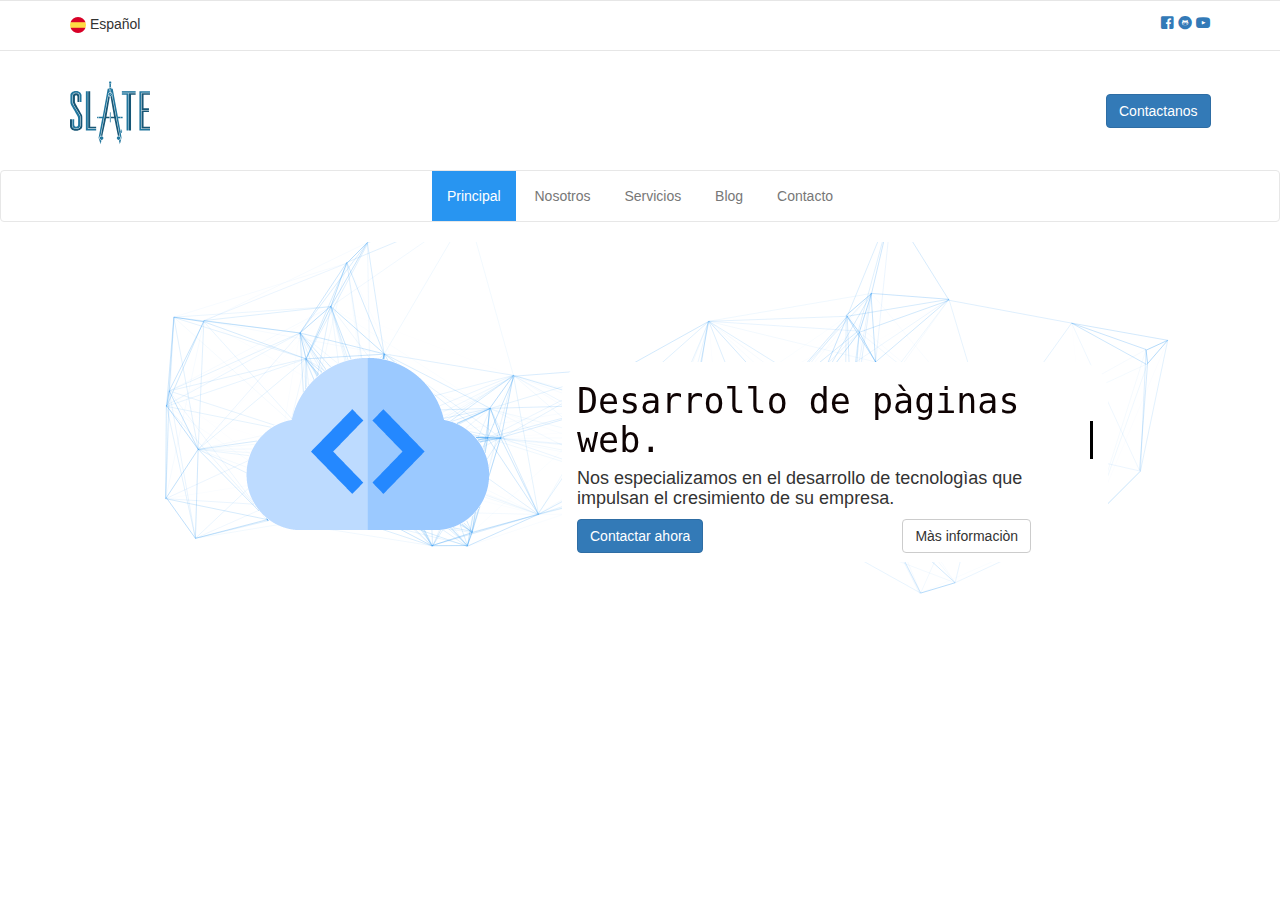
==== index.html @ 277b9356 "Delete_bad_data" ====
<!DOCTYPE html>
<html lang="en">
<head>
  <meta charset="UTF-8">
  <title>Document</title>
  <link href="bootstrap.css" rel="stylesheet"/>
  <link href="estilo.css" rel="stylesheet"/>
  <link href="fonts/style.css" rel="stylesheet"/>
  <link href="mediaQuerys.css" rel="stylesheet"/>
</head>
<body>
      <div id="contenedorPrincipal" class="container-fluid delete-pading">
           <!--Jumbotrom-->
           <header id="jumbotron" class="container-fluid">
                <section id="cabesera" class="container">
                      <div id="listaleft" >
                          <h5>
                          <img src="img/idioma.png"> Español
                        </h5>
                      </div>
                      <div id="listarigt">
                        <h5 >
                          <a href="#">
                          <span class="icon-facebook"></span></a>
                          <a href="#">
                          <span class="icon-github-with-circle"></span></a> 
                          <a href="#" ><span class="icon-youtube"></span></a>
                        </h5>
                      </div>
                </section>
           </header>

           <div class="container-fluid hidden-xs" style="border:solid 1px #E6E6E6; border-left: none; border-right: none; border-bottom: none; height: 120px; position: relative; background: none;">
             <div id="cabesera1" class="container" style="position: absolute; 
              margin-top: auto;
              margin-bottom: auto;
              margin-left: auto;
              margin-right: auto;
              top: 0;
              bottom:0;
              left: 0;
              right:0; 
              background: none; 
              height: 80px;">
               <div style="float: left; margin-top: 10px;">
                   <div style="background: none; height:60px; width: 90px; " >
                      <img  src="img/logo.svg" width="80px">  
                   </div>
                  
               </div>
               <div style="float: right; background: none; height:60px; width: 104px;  margin-top: 10px; background: none;">
                  <button  style="margin-top: 13px;" 
                   type="button" class="btn btn-primary">Contactanos</button>
               </div>
             </div>
           </div>
            <!--fin jumbotrom-->

            <!--barra de navegacion-->

            <nav class="navbar navbar-default header-" id="myHeader">
                  <section class="container-fluid">
                    <!-- Brand and toggle get grouped for better mobile display -->
                    <header class="navbar-header">
                          <button type="button" class="navbar-toggle collapsed" data-toggle="collapse" 
                          data-target="#bs-example-navbar-collapse-1" aria-expanded="false" style="background: white;">
                            <span class="sr-only">Toggle navigation</span>
                            <span class="icon-bar" style="background:rgb(40, 149, 241)" ></span>
                            <span class="icon-bar" style="background:rgb(40, 149, 241)"></span>
                            <span class="icon-bar" style="background:rgb(40, 149, 241)"></span>
                          </button>
                          <a class="navbar-brand  visible-xs" href="#">
                            <img alt="Brand" src="img/logo.svg">
                          </a>
                    </header>

                    <!-- Collect the nav links, forms, and other content for toggling -->
                    <div class="collapse navbar-collapse" id="bs-example-navbar-collapse-1">
                      <ul class="nav navbar-nav" id="menu">
                        <li class="activeCustom"><a class="activeCustom" href="#">Principal <span class="sr-only">(current)</span></a></li>
                        <li class="HoverColor"><a class="HoverColor" href="#">Nosotros</a></li>
                        <li class="HoverColor"><a class="HoverColor" class="color" href="#">Servicios</a></li>
                        <li class="HoverColor"><a class="HoverColor" class="color" href="#">Blog</a></li>
                        <li class="HoverColor"><a class="HoverColor" class="color" href="#">Contacto</a></li>
                        
                      </ul>
                      <ul class="nav navbar-nav navbar-right hidden-md hidden-lg ocultar">
                        <li><a href="#"><span class="icon-facebook"></span>
                        <span class="icon-github-with-circle"></span>
                        <span class="icon-youtube"></span>
                        </a></li>
                      </ul>
                    </div><!-- /.navbar-collapse -->
                  </section><!-- /.container-fluid -->
            </nav>
            <!--fin barra de navegacion-->
             

       
         <section id="particles-js" class="container" >
                <div id="contenedor-baner-lg">
                    <header id="contenedor-imagen-lg" class="col-lg-5 col-md-5 col-sm-12 col-xs-12 text-center"  >
                            <img id="imagen-lg" src="img/baner.png" >
                    </header>
                      
                    <article  id="contenedor-texto-bener-lg" class="col-lg-7 col-md-7 col-sm-12 col-xs-12" >

                            <section id="contenedor-tema">
                                <h1>Desarrollo de pàginas web.<span>&#160;</span></h1>
                            </section>

                              <section id="leyenda" >
                                  <h4 >Nos especializamos en el desarrollo de tecnologìas que impulsan
                                  el cresimiento de su empresa.</h4>
                              </section>
                              <section  id="botones-leyenda"> 
                                  <button id="btn-contactar"  type="button" class="btn btn btn-primary ">Contactar ahora</button>
                                  <button id="btn-info" type="button" class="btn btn-default">Màs informaciòn</button>
                              </section> 
                              
                      </article> 
                </div>    
                      
         </section>
      
      
    
       <script src="jquery-3.3.1.min.js">
        </script>
         

        
       


<!-- scripts -->
<script src="particles.js"></script>
<script src="app.js"></script>


</script>   
<script>
    window.onscroll = function() {myFunction()};
    
    var header = document.getElementById("myHeader");
    var sticky = header.offsetTop;
    
    function myFunction() {
      if (window.pageYOffset > sticky) {
        header.classList.add("navbar-fixed-top");
      } else {
        header.classList.remove("navbar-fixed-top");
      }
    }
    </script>
<script src="bootstrap.min.js"></script> 
</body>
</html>
---- estilo.css ----
/*
base:http://dacdevs.com/;
*7
/*Vavbar logo*/
body{
  min-width: 450px;
}
.navbar{
  background: none;
 
} 

.navbar-brand {
  padding: 0px;
}
.navbar-fixed-top{
  background-color: rgb(255, 255, 255);
  box-shadow: 1px 1px  5px #999;
  -webkit-box-shadow: 1px 1px  5px #999;
  -moz-box-shadow: 1px 1px  5px #999;
}

.navbar-brand>img {
  height: 100%;
  padding: 15px;
  width: auto;
}
.bordes{
	border:solid 1px #E6E6E6;
}
.jumbotron{
	margin: 0 auto;
	background-color: white;
}
.delete-pading{
	padding: 0px;
	}
.contenedor {
  margin: auto;
  display: table;
  background: none;
 
}
/*Efecto maquina escribir*/
/*
h1 { 
  font-family: monospace !important; 
  position: relative; 
  float: left;
  background: none;
  color: rgb(14, 3, 3);
  font-size: 2.5em;

}
h1 span {
    position:absolute;
    right:0;
    width:0;
    background: white;
    border-left: 3px solid #000;
    animation: escribir 20s steps(37) infinite alternate;
}
*/
 


@keyframes escribir {
    from { width: 100% }
    to { width:0 }
}
/*Fin efecto maquina escribir*/
/*Tiempos de animacion*/

.fast {
     animation-duration: 1s;
     animation-delay: 0s;
}
.slow {
     animation-duration: 3s;
     animation-delay: 1s;
}
.reallyslow {
     animation-duration: 4s;
     animation-delay: 2s;
}
---- fonts/style.css ----
@font-face {
  font-family: 'icomoon';
  src:  url('icomoon.eot?uk4q31');
  src:  url('icomoon.eot?uk4q31#iefix') format('embedded-opentype'),
    url('icomoon.ttf?uk4q31') format('truetype'),
    url('icomoon.woff?uk4q31') format('woff'),
    url('icomoon.svg?uk4q31#icomoon') format('svg');
  font-weight: normal;
  font-style: normal;
}

[class^="icon-"], [class*=" icon-"] {
  /* use !important to prevent issues with browser extensions that change fonts */
  font-family: 'icomoon' !important;
  speak: none;
  font-style: normal;
  font-weight: normal;
  font-variant: normal;
  text-transform: none;
  line-height: 1;

  /* Better Font Rendering =========== */
  -webkit-font-smoothing: antialiased;
  -moz-osx-font-smoothing: grayscale;
}

.icon-add-to-list:before {
  content: "\e900";
}
.icon-classic-computer:before {
  content: "\e901";
}
.icon-controller-fast-backward:before {
  content: "\e902";
}
.icon-creative-commons-attribution:before {
  content: "\e903";
}
.icon-creative-commons-noderivs:before {
  content: "\e904";
}
.icon-creative-commons-noncommercial-eu:before {
  content: "\e905";
}
.icon-creative-commons-noncommercial-us:before {
  content: "\e906";
}
.icon-creative-commons-public-domain:before {
  content: "\e907";
}
.icon-creative-commons-remix:before {
  content: "\e908";
}
.icon-creative-commons-share:before {
  content: "\e909";
}
.icon-creative-commons-sharealike:before {
  content: "\e90a";
}
.icon-creative-commons:before {
  content: "\e90b";
}
.icon-document-landscape:before {
  content: "\e90c";
}
.icon-remove-user:before {
  content: "\e90d";
}
.icon-warning:before {
  content: "\e90e";
}
.icon-arrow-bold-down:before {
  content: "\e90f";
}
.icon-arrow-bold-left:before {
  content: "\e910";
}
.icon-arrow-bold-right:before {
  content: "\e911";
}
.icon-arrow-bold-up:before {
  content: "\e912";
}
.icon-arrow-down:before {
  content: "\e913";
}
.icon-arrow-left:before {
  content: "\e914";
}
.icon-arrow-long-down:before {
  content: "\e915";
}
.icon-arrow-long-left:before {
  content: "\e916";
}
.icon-arrow-long-right:before {
  content: "\e917";
}
.icon-arrow-long-up:before {
  content: "\e918";
}
.icon-arrow-right:before {
  content: "\e919";
}
.icon-arrow-up:before {
  content: "\e91a";
}
.icon-arrow-with-circle-down:before {
  content: "\e91b";
}
.icon-arrow-with-circle-left:before {
  content: "\e91c";
}
.icon-arrow-with-circle-right:before {
  content: "\e91d";
}
.icon-arrow-with-circle-up:before {
  content: "\e91e";
}
.icon-bookmark:before {
  content: "\e91f";
}
.icon-bookmarks:before {
  content: "\e920";
}
.icon-chevron-down:before {
  content: "\e921";
}
.icon-chevron-left:before {
  content: "\e922";
}
.icon-chevron-right:before {
  content: "\e923";
}
.icon-chevron-small-down:before {
  content: "\e924";
}
.icon-chevron-small-left:before {
  content: "\e925";
}
.icon-chevron-small-right:before {
  content: "\e926";
}
.icon-chevron-small-up:before {
  content: "\e927";
}
.icon-chevron-thin-down:before {
  content: "\e928";
}
.icon-chevron-thin-left:before {
  content: "\e929";
}
.icon-chevron-thin-right:before {
  content: "\e92a";
}
.icon-chevron-thin-up:before {
  content: "\e92b";
}
.icon-chevron-up:before {
  content: "\e92c";
}
.icon-chevron-with-circle-down:before {
  content: "\e92d";
}
.icon-chevron-with-circle-left:before {
  content: "\e92e";
}
.icon-chevron-with-circle-right:before {
  content: "\e92f";
}
.icon-chevron-with-circle-up:before {
  content: "\e930";
}
.icon-cloud:before {
  content: "\e931";
}
.icon-controller-fast-forward:before {
  content: "\e932";
}
.icon-controller-jump-to-start:before {
  content: "\e933";
}
.icon-controller-next:before {
  content: "\e934";
}
.icon-controller-paus:before {
  content: "\e935";
}
.icon-controller-play:before {
  content: "\e936";
}
.icon-controller-record:before {
  content: "\e937";
}
.icon-controller-stop:before {
  content: "\e938";
}
.icon-controller-volume:before {
  content: "\e939";
}
.icon-dot-single:before {
  content: "\e93a";
}
.icon-dots-three-horizontal:before {
  content: "\e93b";
}
.icon-dots-three-vertical:before {
  content: "\e93c";
}
.icon-dots-two-horizontal:before {
  content: "\e93d";
}
.icon-dots-two-vertical:before {
  content: "\e93e";
}
.icon-download:before {
  content: "\e93f";
}
.icon-emoji-flirt:before {
  content: "\e940";
}
.icon-flow-branch:before {
  content: "\e941";
}
.icon-flow-cascade:before {
  content: "\e942";
}
.icon-flow-line:before {
  content: "\e943";
}
.icon-flow-parallel:before {
  content: "\e944";
}
.icon-flow-tree:before {
  content: "\e945";
}
.icon-install:before {
  content: "\e946";
}
.icon-layers:before {
  content: "\e947";
}
.icon-open-book:before {
  content: "\e948";
}
.icon-resize-100:before {
  content: "\e949";
}
.icon-resize-full-screen:before {
  content: "\e94a";
}
.icon-save:before {
  content: "\e94b";
}
.icon-select-arrows:before {
  content: "\e94c";
}
.icon-sound-mute:before {
  content: "\e94d";
}
.icon-sound:before {
  content: "\e94e";
}
.icon-trash:before {
  content: "\e94f";
}
.icon-triangle-down:before {
  content: "\e950";
}
.icon-triangle-left:before {
  content: "\e951";
}
.icon-triangle-right:before {
  content: "\e952";
}
.icon-triangle-up:before {
  content: "\e953";
}
.icon-uninstall:before {
  content: "\e954";
}
.icon-upload-to-cloud:before {
  content: "\e955";
}
.icon-upload:before {
  content: "\e956";
}
.icon-add-user:before {
  content: "\e957";
}
.icon-address:before {
  content: "\e958";
}
.icon-adjust:before {
  content: "\e959";
}
.icon-air:before {
  content: "\e95a";
}
.icon-aircraft-landing:before {
  content: "\e95b";
}
.icon-aircraft-take-off:before {
  content: "\e95c";
}
.icon-aircraft:before {
  content: "\e95d";
}
.icon-align-bottom:before {
  content: "\e95e";
}
.icon-align-horizontal-middle:before {
  content: "\e95f";
}
.icon-align-left:before {
  content: "\e960";
}
.icon-align-right:before {
  content: "\e961";
}
.icon-align-top:before {
  content: "\e962";
}
.icon-align-vertical-middle:before {
  content: "\e963";
}
.icon-archive:before {
  content: "\e964";
}
.icon-area-graph:before {
  content: "\e965";
}
.icon-attachment:before {
  content: "\e966";
}
.icon-awareness-ribbon:before {
  content: "\e967";
}
.icon-back-in-time:before {
  content: "\e968";
}
.icon-back:before {
  content: "\e969";
}
.icon-bar-graph:before {
  content: "\e96a";
}
.icon-battery:before {
  content: "\e96b";
}
.icon-beamed-note:before {
  content: "\e96c";
}
.icon-bell:before {
  content: "\e96d";
}
.icon-blackboard:before {
  content: "\e96e";
}
.icon-block:before {
  content: "\e96f";
}
.icon-book:before {
  content: "\e970";
}
.icon-bowl:before {
  content: "\e971";
}
.icon-box:before {
  content: "\e972";
}
.icon-briefcase:before {
  content: "\e973";
}
.icon-browser:before {
  content: "\e974";
}
.icon-brush:before {
  content: "\e975";
}
.icon-bucket:before {
  content: "\e976";
}
.icon-cake:before {
  content: "\e977";
}
.icon-calculator:before {
  content: "\e978";
}
.icon-calendar:before {
  content: "\e979";
}
.icon-camera:before {
  content: "\e97a";
}
.icon-ccw:before {
  content: "\e97b";
}
.icon-chat:before {
  content: "\e97c";
}
.icon-check:before {
  content: "\e97d";
}
.icon-circle-with-cross:before {
  content: "\e97e";
}
.icon-circle-with-minus:before {
  content: "\e97f";
}
.icon-circle-with-plus:before {
  content: "\e980";
}
.icon-circle:before {
  content: "\e981";
}
.icon-circular-graph:before {
  content: "\e982";
}
.icon-clapperboard:before {
  content: "\e983";
}
.icon-clipboard:before {
  content: "\e984";
}
.icon-clock:before {
  content: "\e985";
}
.icon-code:before {
  content: "\e986";
}
.icon-cog:before {
  content: "\e987";
}
.icon-colours:before {
  content: "\e988";
}
.icon-compass:before {
  content: "\e989";
}
.icon-copy:before {
  content: "\e98a";
}
.icon-credit-card:before {
  content: "\e98b";
}
.icon-credit:before {
  content: "\e98c";
}
.icon-cross:before {
  content: "\e98d";
}
.icon-cup:before {
  content: "\e98e";
}
.icon-cw:before {
  content: "\e98f";
}
.icon-cycle:before {
  content: "\e990";
}
.icon-database:before {
  content: "\e991";
}
.icon-dial-pad:before {
  content: "\e992";
}
.icon-direction:before {
  content: "\e993";
}
.icon-document:before {
  content: "\e994";
}
.icon-documents:before {
  content: "\e995";
}
.icon-drink:before {
  content: "\e996";
}
.icon-drive:before {
  content: "\e997";
}
.icon-drop:before {
  content: "\e998";
}
.icon-edit:before {
  content: "\e999";
}
.icon-email:before {
  content: "\e99a";
}
.icon-emoji-happy:before {
  content: "\e99b";
}
.icon-emoji-neutral:before {
  content: "\e99c";
}
.icon-emoji-sad:before {
  content: "\e99d";
}
.icon-erase:before {
  content: "\e99e";
}
.icon-eraser:before {
  content: "\e99f";
}
.icon-export:before {
  content: "\e9a0";
}
.icon-eye:before {
  content: "\e9a1";
}
.icon-feather:before {
  content: "\e9a2";
}
.icon-flag:before {
  content: "\e9a3";
}
.icon-flash:before {
  content: "\e9a4";
}
.icon-flashlight:before {
  content: "\e9a5";
}
.icon-flat-brush:before {
  content: "\e9a6";
}
.icon-folder-images:before {
  content: "\e9a7";
}
.icon-folder-music:before {
  content: "\e9a8";
}
.icon-folder-video:before {
  content: "\e9a9";
}
.icon-folder:before {
  content: "\e9aa";
}
.icon-forward:before {
  content: "\e9ab";
}
.icon-funnel:before {
  content: "\e9ac";
}
.icon-game-controller:before {
  content: "\e9ad";
}
.icon-gauge:before {
  content: "\e9ae";
}
.icon-globe:before {
  content: "\e9af";
}
.icon-graduation-cap:before {
  content: "\e9b0";
}
.icon-grid:before {
  content: "\e9b1";
}
.icon-hair-cross:before {
  content: "\e9b2";
}
.icon-hand:before {
  content: "\e9b3";
}
.icon-heart-outlined:before {
  content: "\e9b4";
}
.icon-heart:before {
  content: "\e9b5";
}
.icon-help-with-circle:before {
  content: "\e9b6";
}
.icon-help:before {
  content: "\e9b7";
}
.icon-home:before {
  content: "\e9b8";
}
.icon-hour-glass:before {
  content: "\e9b9";
}
.icon-image-inverted:before {
  content: "\e9ba";
}
.icon-image:before {
  content: "\e9bb";
}
.icon-images:before {
  content: "\e9bc";
}
.icon-inbox:before {
  content: "\e9bd";
}
.icon-infinity:before {
  content: "\e9be";
}
.icon-info-with-circle:before {
  content: "\e9bf";
}
.icon-info:before {
  content: "\e9c0";
}
.icon-key:before {
  content: "\e9c1";
}
.icon-keyboard:before {
  content: "\e9c2";
}
.icon-lab-flask:before {
  content: "\e9c3";
}
.icon-landline:before {
  content: "\e9c4";
}
.icon-language:before {
  content: "\e9c5";
}
.icon-laptop:before {
  content: "\e9c6";
}
.icon-leaf:before {
  content: "\e9c7";
}
.icon-level-down:before {
  content: "\e9c8";
}
.icon-level-up:before {
  content: "\e9c9";
}
.icon-lifebuoy:before {
  content: "\e9ca";
}
.icon-light-bulb:before {
  content: "\e9cb";
}
.icon-light-down:before {
  content: "\e9cc";
}
.icon-light-up:before {
  content: "\e9cd";
}
.icon-line-graph:before {
  content: "\e9ce";
}
.icon-link:before {
  content: "\e9cf";
}
.icon-list:before {
  content: "\e9d0";
}
.icon-location-pin:before {
  content: "\e9d1";
}
.icon-location:before {
  content: "\e9d2";
}
.icon-lock-open:before {
  content: "\e9d3";
}
.icon-lock:before {
  content: "\e9d4";
}
.icon-log-out:before {
  content: "\e9d5";
}
.icon-login:before {
  content: "\e9d6";
}
.icon-loop:before {
  content: "\e9d7";
}
.icon-magnet:before {
  content: "\e9d8";
}
.icon-magnifying-glass:before {
  content: "\e9d9";
}
.icon-mail:before {
  content: "\e9da";
}
.icon-man:before {
  content: "\e9db";
}
.icon-map:before {
  content: "\e9dc";
}
.icon-mask:before {
  content: "\e9dd";
}
.icon-medal:before {
  content: "\e9de";
}
.icon-megaphone:before {
  content: "\e9df";
}
.icon-menu:before {
  content: "\e9e0";
}
.icon-message:before {
  content: "\e9e1";
}
.icon-mic:before {
  content: "\e9e2";
}
.icon-minus:before {
  content: "\e9e3";
}
.icon-mobile:before {
  content: "\e9e4";
}
.icon-modern-mic:before {
  content: "\e9e5";
}
.icon-moon:before {
  content: "\e9e6";
}
.icon-mouse:before {
  content: "\e9e7";
}
.icon-music:before {
  content: "\e9e8";
}
.icon-network:before {
  content: "\e9e9";
}
.icon-new-message:before {
  content: "\e9ea";
}
.icon-new:before {
  content: "\e9eb";
}
.icon-news:before {
  content: "\e9ec";
}
.icon-note:before {
  content: "\e9ed";
}
.icon-notification:before {
  content: "\e9ee";
}
.icon-old-mobile:before {
  content: "\e9ef";
}
.icon-old-phone:before {
  content: "\e9f0";
}
.icon-palette:before {
  content: "\e9f1";
}
.icon-paper-plane:before {
  content: "\e9f2";
}
.icon-pencil:before {
  content: "\e9f3";
}
.icon-phone:before {
  content: "\e9f4";
}
.icon-pie-chart:before {
  content: "\e9f5";
}
.icon-pin:before {
  content: "\e9f6";
}
.icon-plus:before {
  content: "\e9f7";
}
.icon-popup:before {
  content: "\e9f8";
}
.icon-power-plug:before {
  content: "\e9f9";
}
.icon-price-ribbon:before {
  content: "\e9fa";
}
.icon-price-tag:before {
  content: "\e9fb";
}
.icon-print:before {
  content: "\e9fc";
}
.icon-progress-empty:before {
  content: "\e9fd";
}
.icon-progress-full:before {
  content: "\e9fe";
}
.icon-progress-one:before {
  content: "\e9ff";
}
.icon-progress-two:before {
  content: "\ea00";
}
.icon-publish:before {
  content: "\ea01";
}
.icon-quote:before {
  content: "\ea02";
}
.icon-radio:before {
  content: "\ea03";
}
.icon-reply-all:before {
  content: "\ea04";
}
.icon-reply:before {
  content: "\ea05";
}
.icon-retweet:before {
  content: "\ea06";
}
.icon-rocket:before {
  content: "\ea07";
}
.icon-round-brush:before {
  content: "\ea08";
}
.icon-rss:before {
  content: "\ea09";
}
.icon-ruler:before {
  content: "\ea0a";
}
.icon-scissors:before {
  content: "\ea0b";
}
.icon-share-alternitive:before {
  content: "\ea0c";
}
.icon-share:before {
  content: "\ea0d";
}
.icon-shareable:before {
  content: "\ea0e";
}
.icon-shield:before {
  content: "\ea0f";
}
.icon-shop:before {
  content: "\ea10";
}
.icon-shopping-bag:before {
  content: "\ea11";
}
.icon-shopping-basket:before {
  content: "\ea12";
}
.icon-shopping-cart:before {
  content: "\ea13";
}
.icon-shuffle:before {
  content: "\ea14";
}
.icon-signal:before {
  content: "\ea15";
}
.icon-sound-mix:before {
  content: "\ea16";
}
.icon-sports-club:before {
  content: "\ea17";
}
.icon-spreadsheet:before {
  content: "\ea18";
}
.icon-squared-cross:before {
  content: "\ea19";
}
.icon-squared-minus:before {
  content: "\ea1a";
}
.icon-squared-plus:before {
  content: "\ea1b";
}
.icon-star-outlined:before {
  content: "\ea1c";
}
.icon-star:before {
  content: "\ea1d";
}
.icon-stopwatch:before {
  content: "\ea1e";
}
.icon-suitcase:before {
  content: "\ea1f";
}
.icon-swap:before {
  content: "\ea20";
}
.icon-sweden:before {
  content: "\ea21";
}
.icon-switch:before {
  content: "\ea22";
}
.icon-tablet:before {
  content: "\ea23";
}
.icon-tag:before {
  content: "\ea24";
}
.icon-text-document-inverted:before {
  content: "\ea25";
}
.icon-text-document:before {
  content: "\ea26";
}
.icon-text:before {
  content: "\ea27";
}
.icon-thermometer:before {
  content: "\ea28";
}
.icon-thumbs-down:before {
  content: "\ea29";
}
.icon-thumbs-up:before {
  content: "\ea2a";
}
.icon-thunder-cloud:before {
  content: "\ea2b";
}
.icon-ticket:before {
  content: "\ea2c";
}
.icon-time-slot:before {
  content: "\ea2d";
}
.icon-tools:before {
  content: "\ea2e";
}
.icon-traffic-cone:before {
  content: "\ea2f";
}
.icon-tree:before {
  content: "\ea30";
}
.icon-trophy:before {
  content: "\ea31";
}
.icon-tv:before {
  content: "\ea32";
}
.icon-typing:before {
  content: "\ea33";
}
.icon-unread:before {
  content: "\ea34";
}
.icon-untag:before {
  content: "\ea35";
}
.icon-user:before {
  content: "\ea36";
}
.icon-users:before {
  content: "\ea37";
}
.icon-v-card:before {
  content: "\ea38";
}
.icon-video:before {
  content: "\ea39";
}
.icon-vinyl:before {
  content: "\ea3a";
}
.icon-voicemail:before {
  content: "\ea3b";
}
.icon-wallet:before {
  content: "\ea3c";
}
.icon-water:before {
  content: "\ea3d";
}
.icon-500px-with-circle:before {
  content: "\ea3e";
}
.icon-500px:before {
  content: "\ea3f";
}
.icon-basecamp:before {
  content: "\ea40";
}
.icon-behance:before {
  content: "\ea41";
}
.icon-creative-cloud:before {
  content: "\ea42";
}
.icon-dropbox:before {
  content: "\ea43";
}
.icon-evernote:before {
  content: "\ea44";
}
.icon-flattr:before {
  content: "\ea45";
}
.icon-foursquare:before {
  content: "\ea46";
}
.icon-google-drive:before {
  content: "\ea47";
}
.icon-google-hangouts:before {
  content: "\ea48";
}
.icon-grooveshark:before {
  content: "\ea49";
}
.icon-icloud:before {
  content: "\ea4a";
}
.icon-mixi:before {
  content: "\ea4b";
}
.icon-onedrive:before {
  content: "\ea4c";
}
.icon-paypal:before {
  content: "\ea4d";
}
.icon-picasa:before {
  content: "\ea4e";
}
.icon-qq:before {
  content: "\ea4f";
}
.icon-rdio-with-circle:before {
  content: "\ea50";
}
.icon-renren:before {
  content: "\ea51";
}
.icon-scribd:before {
  content: "\ea52";
}
.icon-sina-weibo:before {
  content: "\ea53";
}
.icon-skype-with-circle:before {
  content: "\ea54";
}
.icon-skype:before {
  content: "\ea55";
}
.icon-slideshare:before {
  content: "\ea56";
}
.icon-smashing:before {
  content: "\ea57";
}
.icon-soundcloud:before {
  content: "\ea58";
}
.icon-spotify-with-circle:before {
  content: "\ea59";
}
.icon-spotify:before {
  content: "\ea5a";
}
.icon-swarm:before {
  content: "\ea5b";
}
.icon-vine-with-circle:before {
  content: "\ea5c";
}
.icon-vine:before {
  content: "\ea5d";
}
.icon-vk-alternitive:before {
  content: "\ea5e";
}
.icon-vk-with-circle:before {
  content: "\ea5f";
}
.icon-vk:before {
  content: "\ea60";
}
.icon-xing-with-circle:before {
  content: "\ea61";
}
.icon-xing:before {
  content: "\ea62";
}
.icon-yelp:before {
  content: "\ea63";
}
.icon-dribbble-with-circle:before {
  content: "\ea64";
}
.icon-dribbble:before {
  content: "\ea65";
}
.icon-facebook-with-circle:before {
  content: "\ea66";
}
.icon-facebook:before {
  content: "\ea67";
}
.icon-flickr-with-circle:before {
  content: "\ea68";
}
.icon-flickr:before {
  content: "\ea69";
}
.icon-github-with-circle:before {
  content: "\ea6a";
}
.icon-github:before {
  content: "\ea6b";
}
.icon-google-with-circle:before {
  content: "\ea6c";
}
.icon-google:before {
  content: "\ea6d";
}
.icon-instagram-with-circle:before {
  content: "\ea6e";
}
.icon-instagram:before {
  content: "\ea6f";
}
.icon-lastfm-with-circle:before {
  content: "\ea70";
}
.icon-lastfm:before {
  content: "\ea71";
}
.icon-linkedin-with-circle:before {
  content: "\ea72";
}
.icon-linkedin:before {
  content: "\ea73";
}
.icon-pinterest-with-circle:before {
  content: "\ea74";
}
.icon-pinterest:before {
  content: "\ea75";
}
.icon-rdio:before {
  content: "\ea76";
}
.icon-stumbleupon-with-circle:before {
  content: "\ea77";
}
.icon-stumbleupon:before {
  content: "\ea78";
}
.icon-tumblr-with-circle:before {
  content: "\ea79";
}
.icon-tumblr:before {
  content: "\ea7a";
}
.icon-twitter-with-circle:before {
  content: "\ea7b";
}
.icon-twitter:before {
  content: "\ea7c";
}
.icon-vimeo-with-circle:before {
  content: "\ea7d";
}
.icon-vimeo:before {
  content: "\ea7e";
}
.icon-youtube-with-circle:before {
  content: "\ea7f";
}
.icon-youtube:before {
  content: "\ea80";
}
---- mediaQuerys.css ----
/* Large desktops and laptops */
@media (min-width: 1200px) {
    .navbar-nav {
        float:none;
        margin:0 auto;
        display: block;
        text-align: center;
        }
       .navbar-nav > li {
        display: inline-block;
        float:none;
        }
        .activeCustom{
        background-color: #2895f1 !important;
        color: white !important;
        margin: 0 auto;
        }
       
        #jumbotron{
           border:solid 1px #E6E6E6;
            border-left: none; 
            border-right: none;
            border-bottom: none;
             height: 50px; 
             position: relative;
              background: none;
        }
        #cabesera{
          position: absolute; 
            margin-top: auto;
            margin-bottom: auto;
            margin-left: auto;
            margin-right: auto;
            top: 0;
            bottom:0;
            left: 0;
            right:0; 
            background: none; 
            height: 40px;
        }
        #listaleft{
            float: left;
        }
        #listarigt{
            float: right;
        }
        h5{
           display:inline-block; 
           vertical-align:middle;
           line-height:normal;
        }
        a{
           text-decoration: none;
        }
    #particles-js{
        position: relative;
        background-color: none;
        height: 400px;
    }
    #contenedor-baner-lg{
        /*cnt hijo*/
        position: absolute;
        background-color: none;
        /*center horizontal*/
        margin-left: auto;
        margin-right: auto;
        left: 0;
        right: 0;
        /*ancho*/
        width: 80%;
        /*center vertical*/
        margin-top: auto;
        margin-bottom: auto;
        top:0;
        bottom: 0;
        height: 400px;
    }
    #contenedor-imagen-lg{
        background-color: none;
        line-height: 400px;
    }
    #contenedor-texto-bener-lg{
        background-color: white;
        height: 200px;
        margin-top: 120px;
        border-radius: 30px;
       
    }
    #botones-leyenda{
        background-color: none;
        width: 88%;
        float: left;
     }
     #botones-leyenda #btn-contacar{
        float: left;
     } 
     #botones-leyenda #btn-info{
        float: right;
    }
    
 
/*
   #contenedor-tema h1{
        
        background-color: none;
        font-size: 26px;
        text-align: center;
        font-family:  'Bold';
    }
#leyenda h4{
    background-color: none;
    font-size: 18px;
    text-align: center;
  
}
#botones-leyenda{
   background-color: none;
   width: 80%;
   margin: 0 auto;
} 
#botones-leyenda #btn-contacar{
    float: left;
 } 
 #botones-leyenda #btn-info{
    float: right;
 }*/
 h1 { 
    font-family: monospace !important; 
    position: relative; 
    float: left;
    background: none;
    color: rgb(14, 3, 3);
    font-size: 2.5em;
  
  }
  h1 span {
      position:absolute;
      right:0;
      width:0;
      background: white;
      border-left: 3px solid #000;
      animation: escribir 20s steps(37) infinite alternate;
  }
    
}
@media (min-width: 992px) and (max-width: 1199px) {
    .navbar-nav {
        float:none;
        margin:0 auto;
        display: block;
        text-align: center;
        }
       .navbar-nav > li {
        display: inline-block;
        float:none;
        }
        .activeCustom{
        background-color: #2895f1 !important;
        color: white !important;
        margin: 0 auto;
        }
       
        #jumbotron{
           border:solid 1px #E6E6E6;
            border-left: none; 
            border-right: none;
            border-bottom: none;
             height: 50px; 
             position: relative;
              background: none;
        }
        #cabesera{
          position: absolute; 
            margin-top: auto;
            margin-bottom: auto;
            margin-left: auto;
            margin-right: auto;
            top: 0;
            bottom:0;
            left: 0;
            right:0; 
            background: none; 
            height: 40px;
        }
        #listaleft{
            float: left;
        }
        #listarigt{
            float: right;
        }
        h5{
           display:inline-block; 
           vertical-align:middle;
           line-height:normal;
        }
        a{
           text-decoration: none;
        }
    #particles-js{
        position: relative;
        background-color: none;
        height: 400px;
    }
    #contenedor-baner-lg{
        /*cnt hijo*/
        position: absolute;
        background-color: none;
        /*center horizontal*/
        margin-left: auto;
        margin-right: auto;
        left: 0;
        right: 0;
        /*ancho*/
        width: 80%;
        /*center vertical*/
        margin-top: auto;
        margin-bottom: auto;
        top:0;
        bottom: 0;
        height: 400px;
    }
    #contenedor-imagen-lg{
        background-color: none;
        line-height: 400px;
    }
    #contenedor-texto-bener-lg{
        background-color: white;
        height: 200px;
        margin-top: 120px;
        border-radius: 30px;
       
    }
    #botones-leyenda{
        background-color: none;
        width: 88%;
        float: left;
     }
     #botones-leyenda #btn-contacar{
        float: left;
     } 
     #botones-leyenda #btn-info{
        float: right;
    }
    h1 { 
        font-family: monospace !important; 
        position: relative; 
        float: left;
        background: none;
        color: rgb(14, 3, 3);
        font-size: 2em;
      
      }
      h1 span {
          position:absolute;
          right:0;
          width:0;
          background: white;
          border-left: 3px solid #000;
          animation: escribir 20s steps(37) infinite alternate;
      }
}
@media (min-width: 768px) and (max-width: 991px) {
    .navbar-nav {
        float:none;
        margin:0 auto;
        display: block;
        text-align: center;
    }
       .navbar-nav > li {
        display: inline-block;
        float:none;
        }
        .activeCustom{
        background-color: #2895f1 !important;
        color: white !important;
        margin: 0 auto;
        }
       .HoverColor:hover{
        background-color: #2895f1 !important;
        color: white !important;
        }  
      
        #jumbotron{
           border:solid 1px #E6E6E6;
            border-left: none; 
            border-right: none;
            border-bottom: none;
             height: 50px; 
             position: relative;
              background: none;
        }
        #cabesera{
          position: absolute; 
            margin-top: auto;
            margin-bottom: auto;
            margin-left: auto;
            margin-right: auto;
            top: 0;
            bottom:0;
            left: 0;
            right:0; 
            background: none; 
            height: 40px;
        }
        #listaleft{
            float: left;
        }
        #listarigt{
            float: right;
        }
        h5{
           display:inline-block; 
           vertical-align:middle;
           line-height:normal;
        }
        a{
           text-decoration: none;
        }
        
        .hidden-md{
            display: none;
        }
        .ocultar{
            display: none;
        } 
    
        #particles-js{
            position: relative;
            background-color: none;
            height: 8cm;
        }
        #contenedor-baner-lg{
            /*cnt hijo*/
            position: absolute;
            background-color: none;
            /*center horizontal*/
            margin-left: auto;
            margin-right: auto;
            left: 0;
            right: 0;
            /*ancho*/
            width: 80%;
            /*center vertical*/
            margin-top: auto;
            margin-bottom: auto;
            top:0;
            bottom: 0;
        }
        #contenedor-imagen-lg, #imagen-lg{
            background-color: none;
            height: 88px;
            margin-top: 3%;
            margin-bottom:2%;
            
        }
        #contenedor-texto-bener-lg{
            background-color: none;
        }
        #contenedor-tema{
                background-color: none;
        }
        #contenedor-tema h1{
            
                background-color: none;
                font-size: 26px;
                text-align: center;
                font-family:  'Bold';
            }
       #leyenda h4{
            background-color: none;
            font-size: 18px;
            text-align: center;
          
        }
        #botones-leyenda{
           background-color: none;
           width: 80%;
           margin: 0 auto;
        } 
        #botones-leyenda #btn-contacar{
            float: left;
         } 
         #botones-leyenda #btn-info{
            float: right;
         }       
} 
@media (max-width: 767px) {
    .navbar-nav {
        float:none !important;
        margin:0 auto !important;
        display: block !important;
        text-align: center !important;
    }
    #menu{
        border: solid 1px #BFC9C4 !important; 
        }
    .activeCustom{
        background-color: #2895f1 !important;
        color: white !important;
        margin: 0 auto !important;    }
    .HoverColor:hover{
        background-color: #2895f1 !important;
        color: white !important;
        }
          
    #jumbotron{
       border:solid 1px #E6E6E6 !important;
        border-left: none !important; 
        border-right: none !important;
        border-bottom: none !important;
         height: 50px !important; 
         position: relative !important;
          background: none !important;
    }
    #cabesera{
      position: absolute !important; 
        margin-top: auto !important;
        margin-bottom: auto !important;
        margin-left: auto !important;
        margin-right: auto !important;
        top: 0 !important;
        bottom:0 !important;
        left: 0 !important;
        right:0 !important; 
        background: none !important; 
        height: 40px !important;
    }
    #listaleft{
        float: left !important;
    }
    #listarigt{
        float: right !important;
    }
    #leyenda{
        width: 400px !important;
       margin: 0 auto !important;
    }
    h5{
       display:inline-block !important; 
       vertical-align:middle !important;
       line-height:normal !important;
    }
    a{
       text-decoration: none !important;
    }
    #particles-js{
        position: relative;
        background-color: none;
        height: 8cm;
    }
    #contenedor-baner-lg{
        /*cnt hijo*/
        position: absolute;
        background-color: none;
        /*center horizontal*/
        margin-left: auto;
        margin-right: auto;
        left: 0;
        right: 0;
        /*ancho*/
        width: 80%;
        /*center vertical*/
        margin-top: auto;
        margin-bottom: auto;
        top:0;
        bottom: 0;
    }
    #contenedor-imagen-lg, #imagen-lg{
        background-color: none;
        height: 88px;
        margin-top: 3%;
        margin-bottom:2%;
        
    }
    #contenedor-texto-bener-lg{
        background-color: none;
    }
    #contenedor-tema{
            background-color: none;
    }
    #contenedor-tema h1{
        
            background-color: none;
            font-size: 26px;
            text-align: center;
            font-family:  'Bold';
        }
   #leyenda h4{
        background-color: none;
        font-size: 18px;
        text-align: center;
      
    }
    #botones-leyenda{
       background-color: none;
       width: 80%;
       margin: 0 auto;
    } 
    #botones-leyenda #btn-contacar{
        float: left;
     } 
     #botones-leyenda #btn-info{
        float: right;
     }       
    
   
}
/*
@media (min-width: 1200px) {

  .navbar-nav {
    float:none;
    margin:0 auto;
    display: block;
    text-align: center;
    }
   .navbar-nav > li {
    display: inline-block;
    float:none;
    }
    .activeCustom{
    background-color: #2895f1 !important;
    color: white !important;
    margin: 0 auto;
    }
   
    #jumbotron{
       border:solid 1px #E6E6E6;
        border-left: none; 
        border-right: none;
        border-bottom: none;
         height: 50px; 
         position: relative;
          background: none;
    }
    #cabesera{
      position: absolute; 
        margin-top: auto;
        margin-bottom: auto;
        margin-left: auto;
        margin-right: auto;
        top: 0;
        bottom:0;
        left: 0;
        right:0; 
        background: none; 
        height: 40px;
    }
    #listaleft{
        float: left;
    }
    #listarigt{
        float: right;
    }
    h5{
       display:inline-block; 
       vertical-align:middle;
       line-height:normal;
    }
    a{
       text-decoration: none;
    }
    #particles-js{
        position: relative;
        height: 300px;
        margin: 0 auto;
        background: none;
    } 
    #contenedor-baner-lg{
        width: 900px; 
        height: 200px;
        background: none;
        position: absolute;
        margin-left:auto;
        margin-right:auto;
        margin-top: auto;
        margin-bottom: auto;
        left:0;
        right:0;
        top: 0;
        bottom:0;
    }
    .contenedor {
    margin-left: 0px;
    width: 500px;
    }
    #contenedor-imagen-lg{
       padding: 0px;
    }
     #imagen-lg{
      padding: 6px;
    }
     #contenedor-texto-bener-lg{
      text-align: center;
      height: 200px;    
     }

     #texto-oferta{
      margin-bottom: 30px;  
     }

      #contenedor1{
     background:none; height: 200px;  
     }
     #img1oferta{
      margin-top: 5px; 
      margin-bottom: 10px; 
      width: 100px; 
     }
     #img1oferta2{
      margin-top: 5px; 
      margin-bottom: 10px; 
      width: 150px; 
     }

      #texto1{
     width: 290px; 
     margin: 0 auto; 
     background: none;
     }

      #contenedor2{
     background:none; height: 200px;  
     }
     #img2oferta{
      margin-top: 5px; 
      margin-bottom: 10px; 
      width: 100px; 
     }
     #img2oferta2{
      margin-top: 5px; 
      margin-bottom: 10px; 
      width: 150px; 
     }
     #texto2{
     width: 290px; 
     margin: 0 auto; 
     background: none;
     }
     #contenedor3{
     background:none; height: 200px;  
     }
     #img3oferta{
     margin: 10px;
      width: 100px; 
     }
      #img3oferta{
     margin: 10px;
     width: 100px; 
     }
     #texto3{
     width: 290px; 
     margin: 0 auto; 
     background: none;
     }
    

     #leyenda{
       width: 450px;
      text-align: left;
      }
     #botones-leyenda{
        float: left; margin-top:10px;
     }
   
}




@media (min-width: 992px) and (max-width: 1199px) {
  .navbar-nav {
    float:none;
    margin:0 auto;
    display: block;
    text-align: center;
}
   .navbar-nav > li {
    display: inline-block;
    float:none;
    }
       .activeCustom{
    background-color: #2895f1 !important;
    color: white !important;
    margin: 0 auto;
    }
 
    #jumbotron{
       border:solid 1px #E6E6E6;
        border-left: none; 
        border-right: none;
        border-bottom: none;
         height: 50px; 
         position: relative;
          background: none;
    }
    #cabesera{
      position: absolute; 
        margin-top: auto;
        margin-bottom: auto;
        margin-left: auto;
        margin-right: auto;
        top: 0;
        bottom:0;
        left: 0;
        right:0; 
        background: none; 
        height: 40px;
    }
    #listaleft{
        float: left;
    }
    #listarigt{
        float: right;
    }
    h5{
       display:inline-block; 
       vertical-align:middle;
       line-height:normal;
    }
    a{
       text-decoration: none;
    }
     
    #particles-js{
    background-color: none;
    margin: 0 auto;
    height: 250px;
    position: relative;
}

    .ocultar{
        display: none;
    } 
    #contenedor-baner-lg{
        width: 700px; 
        height: 200px;
        background: none;
        position: absolute;
        margin-left:auto;
        margin-right:auto;
        margin-top: auto;
        margin-bottom: auto;
        left:0;
        right:0;
        top: 0;
        bottom:0;
    }
    #contenedor-imagen-lg{
       padding: 0px;
    }
     #imagen-lg{
      padding: 6px;
    }
     #contenedor-texto-bener-lg{
      text-align: center;    
     }
   
     #texto-oferta{
      margin-bottom: 30px;  
     }
      .contenedor {
    margin-left: 0px;
    width: 410px;
    
    }
      #contenedor1{
     background:none; height: 200px;  
     }
     #img1oferta{
      margin-top: 5px; 
      margin-bottom: 10px; 
      width: 100px; 
     }

      #texto1{
     width: 290px; 
     margin: 0 auto; 
     background: none;
     }

      #contenedor2{
     background:none; height: 200px;  
     }
     #img2oferta{
      margin-top: 5px; 
      margin-bottom: 10px; 
      width: 100px; 
     }
     #texto2{
     width: 290px; 
     margin: 0 auto; 
     background: none;
     }
     #contenedor3{
     background:none; height: 200px;  
     }
     #img3oferta{
     margin: 10px;
      width: 100px; 
     }
     #texto3{
     width: 290px; 
     margin: 0 auto; 
     background: none;
     }


      #leyenda{
       width: 400px;
      text-align: left;
      }
      #botones-leyenda{
        float: left; margin-top:10px;
     }
} 




@media (min-width: 768px) and (max-width: 991px) {
 .navbar-nav {
    float:none;
    margin:0 auto;
    display: block;
    text-align: center;
}
   .navbar-nav > li {
    display: inline-block;
    float:none;
    }
    .activeCustom{
    background-color: #2895f1 !important;
    color: white !important;
    margin: 0 auto;
    }
   .HoverColor:hover{
    background-color: #2895f1 !important;
    color: white !important;
    }  
  
    #jumbotron{
       border:solid 1px #E6E6E6;
        border-left: none; 
        border-right: none;
        border-bottom: none;
         height: 50px; 
         position: relative;
          background: none;
    }
    #cabesera{
      position: absolute; 
        margin-top: auto;
        margin-bottom: auto;
        margin-left: auto;
        margin-right: auto;
        top: 0;
        bottom:0;
        left: 0;
        right:0; 
        background: none; 
        height: 40px;
    }
    #listaleft{
        float: left;
    }
    #listarigt{
        float: right;
    }
    h5{
       display:inline-block; 
       vertical-align:middle;
       line-height:normal;
    }
    a{
       text-decoration: none;
    }
    
    .hidden-md{
        display: none;
    }
    .ocultar{
        display: none;
    } 
    #particles-js{
    background-color: none;
    margin: 0 auto;
    height: 300px;
    position: relative;
    text-align: center;
   
}

        #contenedor-baner-lg{
        width: 700px; 
        height: 260px;
        background: none;
        position: absolute;
        margin-left:auto;
        margin-right:auto;
        margin-top: auto;
        margin-bottom: auto;
        left:0;
        right:0;
        top: 0;
        bottom:0;
        
    }
    #contenedor-imagen-lg{
       padding: 0px;
    }
     #imagen-lg{
      width: 20%;
    }
     #contenedor-texto-bener-lg{
      text-align: center;    
     }
   
     #texto-oferta{
      margin-bottom: 30px;  
     }

      #contenedor1{
     background:none; height: 200px;  
     }
     #img1oferta{
      margin-top: 5px; 
      margin-bottom: 10px; 
      width: 100px; 
     }

      #texto1{
     width: 230px; 
     margin: 0 auto; 
     background: none;
     }

      #contenedor2{
     background:none; height: 200px;  
     }
     #img2oferta{
      margin-top: 5px; 
      margin-bottom: 10px; 
      width: 100px; 
     }
     #texto2{
     width: 230px; 
     margin: 0 auto; 
     background: none;
     }
     #contenedor3{
     background:none; height: 200px;  
     }
     #img3oferta{
     margin: 10px;
      width: 100px; 
     }
     #texto3{
     width: 230px; 
     margin: 0 auto; 
     background: none;
     }

 
     #leyenda{
        width: 500px;
       margin: 0 auto;
    }
   

}




@media (max-width: 767px) {
    .navbar-nav {
        float:none !important;
        margin:0 auto !important;
        display: block !important;
        text-align: center !important;
    }
    #menu{
        border: solid 1px #BFC9C4 !important; 
        }
    .activeCustom{
        background-color: #2895f1 !important;
        color: white !important;
        margin: 0 auto !important;    }
    .HoverColor:hover{
        background-color: #2895f1 !important;
        color: white !important;
        }
          
    #jumbotron{
       border:solid 1px #E6E6E6 !important;
        border-left: none !important; 
        border-right: none !important;
        border-bottom: none !important;
         height: 50px !important; 
         position: relative !important;
          background: none !important;
    }
    #cabesera{
      position: absolute !important; 
        margin-top: auto !important;
        margin-bottom: auto !important;
        margin-left: auto !important;
        margin-right: auto !important;
        top: 0 !important;
        bottom:0 !important;
        left: 0 !important;
        right:0 !important; 
        background: none !important; 
        height: 40px !important;
    }
    #listaleft{
        float: left !important;
    }
    #listarigt{
        float: right !important;
    }
    #leyenda{
        width: 400px !important;
       margin: 0 auto !important;
    }
    h5{
       display:inline-block !important; 
       vertical-align:middle !important;
       line-height:normal !important;
    }
    a{
       text-decoration: none !important;
    }
     
    #particles-js{
        background-color: #0f3e64 !important;
        margin: 0 auto !important;
        height: 100% !important;
        position: relative !important;
        text-align: center !important;
       margin-top: -10px !important;
    }
     #contenedor-baner-lg{
        height: 90%;
        width: 80%;
        background-color:red;
        position: absolute;
        margin-left:auto;
        margin-right:auto;
        margin-top: auto;
        margin-bottom: auto;
        left:0;
        right:0;
        top: 0;
        bottom:0;
       
    }
    #contenedor-imagen-lg{
        background-color: #616A6B;
        margin-top: 3%;
    }
    #botones-leyenda{
        background-color: aqua;
        width: 100%;
    }
    #botones-leyenda button{
        background-color: aqua;
        width: 120px;
        height: 30px;
        font-size: 12px;
        margin-bottom: 3%;
    }
    #contenedor{
      float: center;
    }
    #contenedor-imagen-lg{
       padding: 0px;
    }

     #imagen-lg{
      width: 20%;
    }
     #contenedor-texto-bener-lg{
      text-align: center;    
     }
    
     #texto-oferta{
      margin-bottom: 30px;  
     }
     #texto-oferta2{
    
      margin-bottom: 30px; 
     }
     #texto-oferta2 h3{
      font-size: 17px !important;  
      color: #616A6B;
     }

      #contenedor1{
      height: 200px;  
     }
     
      #texto1{
     width: 290px; 
     margin: 0 auto; 
     background: none;
     }

    #contenedor2{
     height: 200px;
    
     }
     #img1oferta{
      margin-top: 5px; 
      margin-bottom: 10px; 
      width: 70px; 
     }
      #img1oferta2{
      margin-top: 5px; 
      margin-bottom: 10px; 
      width: 110px; 
     }
     #img2oferta{
      margin-top: -20px; 
      margin-bottom: 10px; 
      width: 70px; 
     }
      #img2oferta2{
      margin-bottom: 10px; 
      width: 100px; 
      margin-top:20px;
     }
     #img3oferta{
     margin-top: -20px !important;    
     margin: 5px;
     width: 80px; 
     
     }

     #img3oferta2{
     margin-top:30px !important;
     width: 100px !important; 
     
     }
     #texto2{
     width: 290px; 
     margin: 0 auto; 
     background: green;
     }
     #contenedor3{
     height: 200px !important;  
     

     }
     
     #texto3{
     width: 290px !important; 
     margin: 0 auto !important; 
     background: none !important;
     }
    h1{
        font-size: 20px !important;
    }
    h4{
        font-size: 15px !important;
    }

    #oferta{
        background-color: #2895f1 !important;
    }
    #contenedor-Caracteristicas{
        background-color: #f12828 !important;
        margin: 0px !important;
        padding: 0px !important;

    }
    .container-fluid{
        margin: 0 !important;
    }
   
     #texto3{
        width: 230px !important; 
        margin: 0 auto !important; 
        background: none !important;
        }
 
        #leyenda{
           width: 500px !important;
          margin: 0 auto !important;
       }
}


*/
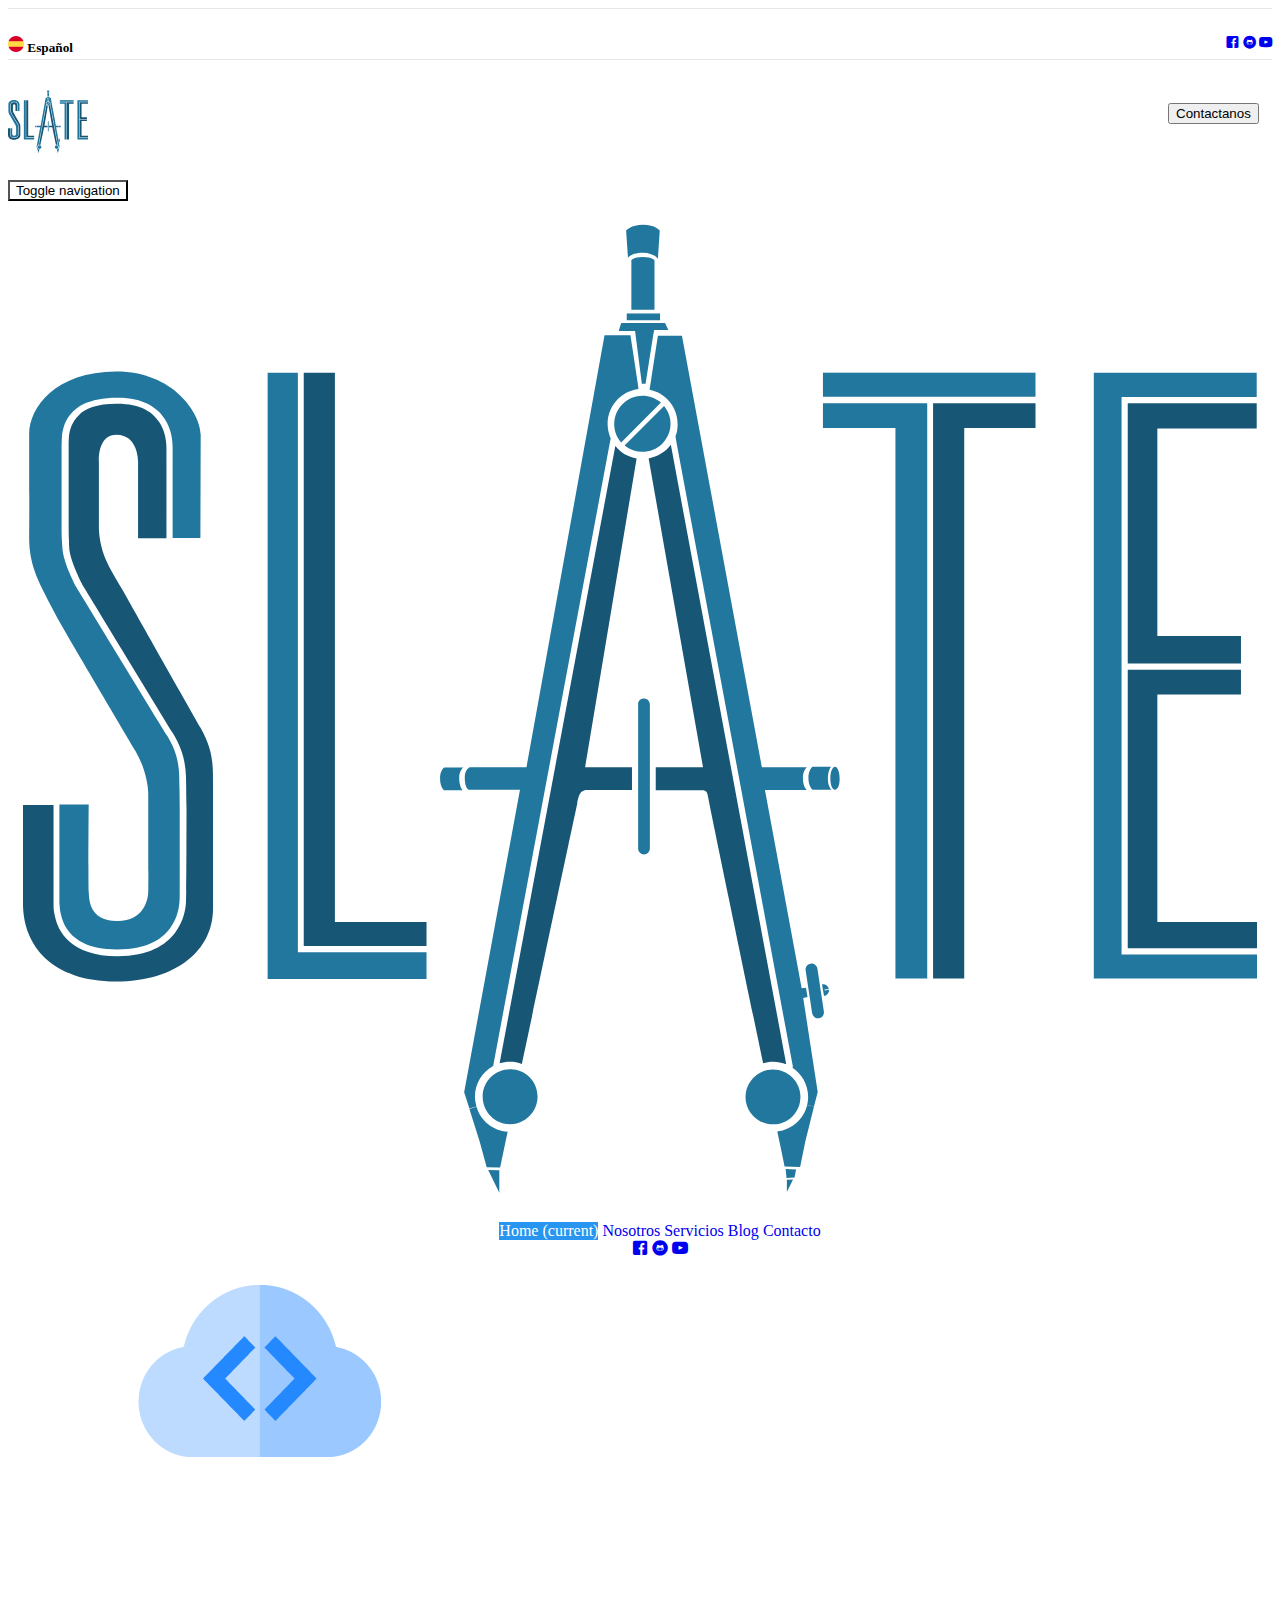
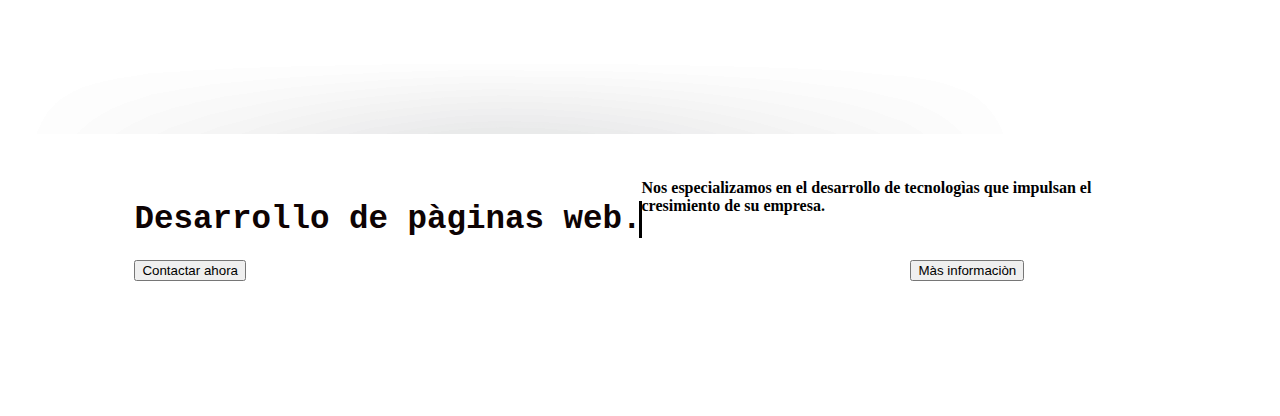
==== commit c070652d: "Bug resuelto, error al redimencionar vMovil" ====
--- a/index.html
+++ b/index.html
@@ -2,11 +2,13 @@
 <html lang="en">
 <head>
   <meta charset="UTF-8">
-  <title>Document</title>
-  <link href="bootstrap.css" rel="stylesheet"/>
-  <link href="estilo.css" rel="stylesheet"/>
+  <meta name='viewport' content='width=device-width, initial-scale=1.0, maximum-scale=1.0, user-scalable=0' />
+  <title>MySiteWeb</title>
+  <link href="css/bootstrap.css" rel="stylesheet"/>
+  <link href="css/estilo.css" rel="stylesheet"/>
   <link href="fonts/style.css" rel="stylesheet"/>
-  <link href="mediaQuerys.css" rel="stylesheet"/>
+  <link href="css/mediaQuerys.css" media="only screen" rel="stylesheet"/>
+
 </head>
 <body>
       <div id="contenedorPrincipal" class="container-fluid delete-pading">
@@ -30,18 +32,8 @@
                 </section>
            </header>
 
-           <div class="container-fluid hidden-xs" style="border:solid 1px #E6E6E6; border-left: none; border-right: none; border-bottom: none; height: 120px; position: relative; background: none;">
-             <div id="cabesera1" class="container" style="position: absolute; 
-              margin-top: auto;
-              margin-bottom: auto;
-              margin-left: auto;
-              margin-right: auto;
-              top: 0;
-              bottom:0;
-              left: 0;
-              right:0; 
-              background: none; 
-              height: 80px;">
+           <div class="container-fluid hidden-xs" id="contenedor-info">
+             <div id="cabesera1" class="container">
                <div style="float: left; margin-top: 10px;">
                    <div style="background: none; height:60px; width: 90px; " >
                       <img  src="img/logo.svg" width="80px">  
@@ -77,7 +69,7 @@
                     <!-- Collect the nav links, forms, and other content for toggling -->
                     <div class="collapse navbar-collapse" id="bs-example-navbar-collapse-1">
                       <ul class="nav navbar-nav" id="menu">
-                        <li class="activeCustom"><a class="activeCustom" href="#">Principal <span class="sr-only">(current)</span></a></li>
+                        <li class="activeCustom"><a class="activeCustom" href="#">Home <span class="sr-only">(current)</span></a></li>
                         <li class="HoverColor"><a class="HoverColor" href="#">Nosotros</a></li>
                         <li class="HoverColor"><a class="HoverColor" class="color" href="#">Servicios</a></li>
                         <li class="HoverColor"><a class="HoverColor" class="color" href="#">Blog</a></li>
@@ -109,50 +101,36 @@
                                 <h1>Desarrollo de pàginas web.<span>&#160;</span></h1>
                             </section>
 
-                              <section id="leyenda" >
-                                  <h4 >Nos especializamos en el desarrollo de tecnologìas que impulsan
+                              <section id="contenedor-subtema" >
+                                  <h4>Nos especializamos en el desarrollo de tecnologìas que impulsan
                                   el cresimiento de su empresa.</h4>
                               </section>
                               <section  id="botones-leyenda"> 
-                                  <button id="btn-contactar"  type="button" class="btn btn btn-primary ">Contactar ahora</button>
+                                  <button id="btn-contactar"  type="button" class="btn btn-primary  ">Contactar ahora</button>
                                   <button id="btn-info" type="button" class="btn btn-default">Màs informaciòn</button>
                               </section> 
                               
                       </article> 
-                </div>    
-                      
+                     
+                </div>
+             
+                   
          </section>
-      
-      
-    
-       <script src="jquery-3.3.1.min.js">
+         <section class="divisor container">
+           
+        </section>   
+        
+      </div>
+         
+       <script src="js/jquery-3.3.1.min.js">
         </script>
-         
-
-        
-       
-
-
 <!-- scripts -->
-<script src="particles.js"></script>
-<script src="app.js"></script>
-
-
-</script>   
+<script src="js/particles.js"></script>
+<script src="js/app.js"></script></script>   
+<script src="js/bootstrap.min.js"></script> 
+<script src="js/funcionalidad.js"></script> 
 <script>
-    window.onscroll = function() {myFunction()};
-    
-    var header = document.getElementById("myHeader");
-    var sticky = header.offsetTop;
-    
-    function myFunction() {
-      if (window.pageYOffset > sticky) {
-        header.classList.add("navbar-fixed-top");
-      } else {
-        header.classList.remove("navbar-fixed-top");
-      }
-    }
-    </script>
-<script src="bootstrap.min.js"></script> 
+ 
+  </script>
 </body>
 </html>--- a/css/estilo.css
+++ b/css/estilo.css
@@ -0,0 +1,116 @@
+
+/*
+base:http://dacdevs.com/;
+*7
+/*Vavbar logo*/
+
+.navbar{
+  background: none;
+ 
+} 
+
+.navbar-brand {
+  padding: 0px;
+}
+.navbar-fixed-top{
+  background-color: rgb(255, 255, 255);
+  box-shadow: 1px 1px  5px #999;
+  -webkit-box-shadow: 1px 1px  5px #999;
+  -moz-box-shadow: 1px 1px  5px #999;
+}
+
+.navbar-brand>img {
+  height: 100%;
+  padding: 15px;
+  width: auto;
+}
+.bordes{
+	border:solid 1px #E6E6E6;
+}
+.jumbotron{
+	margin: 0 auto;
+	background-color: white;
+}
+.delete-pading{
+	padding: 0px;
+	}
+.contenedor {
+  margin: auto;
+  display: table;
+  background: none;
+ 
+}
+/*Efecto maquina escribir*/
+/*
+h1 { 
+  font-family: monospace !important; 
+  position: relative; 
+  float: left;
+  background: none;
+  color: rgb(14, 3, 3);
+  font-size: 2.5em;
+
+}
+h1 span {
+    position:absolute;
+    right:0;
+    width:0;
+    background: white;
+    border-left: 3px solid #000;
+    animation: escribir 20s steps(37) infinite alternate;
+}
+*/
+ 
+
+
+@keyframes escribir {
+    from { width: 100% }
+    to { width:0 }
+}
+/*Fin efecto maquina escribir*/
+/*Tiempos de animacion*/
+
+.fast {
+     animation-duration: 1s;
+     animation-delay: 0s;
+}
+.slow {
+     animation-duration: 3s;
+     animation-delay: 1s;
+}
+.reallyslow {
+     animation-duration: 4s;
+     animation-delay: 2s;
+}
+body{
+  background-color: none;
+  height: 2000px;
+}
+#cabesera1{
+              position: absolute; 
+              margin-top: auto;
+              margin-bottom: auto;
+              margin-left: auto;
+              margin-right: auto;
+              top: 0;
+              bottom:0;
+              left: 0;
+              right:0; 
+              background: none; 
+              height: 80px;
+}
+#contenedor-info{
+  border:solid 1px #E6E6E6; 
+  border-left: none; 
+  border-right: none;
+   border-bottom: none; 
+   height: 120px; 
+   position: relative;
+   background: none;
+}
+.divisor{
+  background-image: url("../img/divisor.png") ;
+  background-repeat: no-repeat; 
+  height: 75px;
+  margin:0 auto;
+}--- a/css/mediaQuerys.css
+++ b/css/mediaQuerys.css
@@ -0,0 +1,506 @@
+/* Large desktops and laptops */
+@media (min-width: 1200px) {
+    .navbar-nav {
+        float:none;
+        margin:0 auto;
+        display: block;
+        text-align: center;
+        }
+       .navbar-nav > li {
+        display: inline-block;
+        float:none;
+        }
+        .activeCustom{
+        background-color: #2895f1 !important;
+        color: white !important;
+        margin: 0 auto;
+        }
+       
+        #jumbotron{
+           border:solid 1px #E6E6E6;
+            border-left: none; 
+            border-right: none;
+            border-bottom: none;
+             height: 50px; 
+             position: relative;
+              background: none;
+        }
+        #cabesera{
+          position: absolute; 
+            margin-top: auto;
+            margin-bottom: auto;
+            margin-left: auto;
+            margin-right: auto;
+            top: 0;
+            bottom:0;
+            left: 0;
+            right:0; 
+            background: none; 
+            height: 40px;
+        }
+        #listaleft{
+            float: left;
+        }
+        #listarigt{
+            float: right;
+        }
+        h5{
+           display:inline-block; 
+           vertical-align:middle;
+           line-height:normal;
+        }
+        a{
+           text-decoration: none;
+        }
+    #particles-js{
+        position: relative;
+        background-color: none;
+        height: 400px;
+    }
+    #contenedor-baner-lg{
+        /*cnt hijo*/
+        position: absolute;
+        background-color: none;
+        /*center horizontal*/
+        margin-left: auto;
+        margin-right: auto;
+        left: 0;
+        right: 0;
+        /*ancho*/
+        width: 80%;
+        /*center vertical*/
+        margin-top: auto;
+        margin-bottom: auto;
+        top:0;
+        bottom: 0;
+        height: 400px;
+    }
+    #contenedor-imagen-lg{
+        background-color: none;
+        line-height: 400px;
+    }
+    #contenedor-texto-bener-lg{
+        background-color: white;
+        height: 200px;
+        margin-top: 120px;
+        border-radius: 30px;
+       
+    }
+    #botones-leyenda{
+        background-color: none;
+        width: 88%;
+        float: left;
+     }
+     #botones-leyenda #btn-contacar{
+        float: left;
+     } 
+     #botones-leyenda #btn-info{
+        float: right;
+    }
+    
+ 
+
+ h1 { 
+    font-family: monospace !important; 
+    position: relative; 
+    float: left;
+    background: none;
+    color: rgb(14, 3, 3);
+    font-size: 2.5em;
+  
+  }
+  h1 span {
+      position:absolute;
+      right:0;
+      width:0;
+      background: white;
+      border-left: 3px solid #000;
+      animation: escribir 20s steps(37) infinite alternate;
+  }
+    
+}
+@media (min-width: 992px) and (max-width: 1199px) {
+    .navbar-nav {
+        float:none;
+        margin:0 auto;
+        display: block;
+        text-align: center;
+        }
+       .navbar-nav > li {
+        display: inline-block;
+        float:none;
+        }
+        .activeCustom{
+        background-color: #2895f1 !important;
+        color: white !important;
+        margin: 0 auto;
+        }
+       
+        #jumbotron{
+           border:solid 1px #E6E6E6;
+            border-left: none; 
+            border-right: none;
+            border-bottom: none;
+             height: 50px; 
+             position: relative;
+              background: none;
+        }
+        #cabesera{
+          position: absolute; 
+            margin-top: auto;
+            margin-bottom: auto;
+            margin-left: auto;
+            margin-right: auto;
+            top: 0;
+            bottom:0;
+            left: 0;
+            right:0; 
+            background: none; 
+            height: 40px;
+        }
+        #listaleft{
+            float: left;
+        }
+        #listarigt{
+            float: right;
+        }
+        h5{
+           display:inline-block; 
+           vertical-align:middle;
+           line-height:normal;
+        }
+        a{
+           text-decoration: none;
+        }
+    #particles-js{
+        position: relative;
+        background-color: none;
+        height: 400px;
+    }
+    #contenedor-baner-lg{
+        /*cnt hijo*/
+        position: absolute;
+        background-color: none;
+        /*center horizontal*/
+        margin-left: auto;
+        margin-right: auto;
+        left: 0;
+        right: 0;
+        /*ancho*/
+        width: 80%;
+        /*center vertical*/
+        margin-top: auto;
+        margin-bottom: auto;
+        top:0;
+        bottom: 0;
+        height: 400px;
+    }
+    #contenedor-imagen-lg{
+        background-color: none;
+        line-height: 400px;
+    }
+    #contenedor-texto-bener-lg{
+        background-color: white;
+        height: 200px;
+        margin-top: 120px;
+        border-radius: 30px;
+       
+    }
+    #botones-leyenda{
+        background-color: none;
+        width: 88%;
+        float: left;
+     }
+     #botones-leyenda #btn-contacar{
+        float: left;
+     } 
+     #botones-leyenda #btn-info{
+        float: right;
+    }
+    h1 { 
+        font-family: monospace !important; 
+        position: relative; 
+        float: left;
+        background: none;
+        color: rgb(14, 3, 3);
+        font-size: 2em;
+      
+      }
+      h1 span {
+          position:absolute;
+          right:0;
+          width:0;
+          background: white;
+          border-left: 3px solid #000;
+          animation: escribir 20s steps(37) infinite alternate;
+      }
+}
+@media (min-width: 540px) and (max-width: 991px) {
+    .navbar-nav {
+        float:none;
+        margin:0 auto;
+        display: block;
+        text-align: center;
+    }
+       .navbar-nav > li {
+        display: inline-block;
+        float:none;
+        }
+        .activeCustom{
+        background-color: #2895f1 !important;
+        color: white !important;
+        margin: 0 auto;
+        }
+       .HoverColor:hover{
+        background-color: #2895f1 !important;
+        color: white !important;
+        }  
+      
+        #jumbotron{
+           border:solid 1px #E6E6E6;
+            border-left: none; 
+            border-right: none;
+            border-bottom: none;
+             height: 50px; 
+             position: relative;
+              background: none;
+        }
+        #cabesera{
+          position: absolute; 
+            margin-top: auto;
+            margin-bottom: auto;
+            margin-left: auto;
+            margin-right: auto;
+            top: 0;
+            bottom:0;
+            left: 0;
+            right:0; 
+            background: none; 
+            height: 40px;
+        }
+        #listaleft{
+            float: left;
+        }
+        #listarigt{
+            float: right;
+        }
+        h5{
+           display:inline-block; 
+           vertical-align:middle;
+           line-height:normal;
+        }
+        a{
+           text-decoration: none;
+        }
+        
+        .hidden-md{
+            display: none;
+        }
+        .ocultar{
+            display: none;
+        } 
+    
+        #particles-js{
+            position: relative;
+            background-color: none;
+            height: 8cm;
+        }
+        #contenedor-baner-lg{
+            /*cnt hijo*/
+            position: absolute;
+            background-color: none;
+            /*center horizontal*/
+            margin-left: auto;
+            margin-right: auto;
+            left: 0;
+            right: 0;
+            /*ancho*/
+            width: 80%;
+            /*center vertical*/
+            margin-top: auto;
+            margin-bottom: auto;
+            top:0;
+            bottom: 0;
+        }
+        #contenedor-imagen-lg, #imagen-lg{
+            background-color: none;
+            height: 88px;
+            margin-top: 3%;
+            margin-bottom:2%;
+            
+        }
+        #contenedor-texto-bener-lg{
+            background-color: none;
+        }
+        #contenedor-tema{
+                background-color: none;
+        }
+        #contenedor-tema h1{
+            
+                background-color: none;
+                font-size: 26px;
+                text-align: center;
+                font-family:  'Bold';
+            }
+       #leyenda h4{
+            background-color: none;
+            font-size: 18px;
+            text-align: center;
+          
+        }
+        #botones-leyenda{
+           background-color: none;
+           width: 80%;
+           margin: 0 auto;
+        } 
+        #botones-leyenda #btn-contacar{
+            float: left;
+         } 
+         #botones-leyenda #btn-info{
+            float: right;
+         }       
+} 
+@media (min-width: 1px) and (max-width: 539px) {
+    body{background-color: none;}
+    .navbar-nav {
+        float:none !important;
+        margin:0 auto !important;
+        display: block !important;
+        text-align: center !important;
+    }
+    #menu{
+        border: solid 1px #BFC9C4 !important; 
+        }
+    .activeCustom{
+        background-color: #2895f1 !important;
+        color: white !important;
+        margin: 0 auto !important;    }
+    .HoverColor:hover{
+        background-color: #2895f1 !important;
+        color: white !important;
+        }
+          
+    #jumbotron{
+       border:solid 1px #E6E6E6 !important;
+        border-left: none !important; 
+        border-right: none !important;
+        border-bottom: none !important;
+         height: 50px !important; 
+         position: relative !important;
+          background: none !important;
+    }
+    #cabesera{
+      position: absolute !important; 
+        margin-top: auto !important;
+        margin-bottom: auto !important;
+        margin-left: auto !important;
+        margin-right: auto !important;
+        top: 0 !important;
+        bottom:0 !important;
+        left: 0 !important;
+        right:0 !important; 
+        background: none !important; 
+        height: 40px !important;
+    }
+    #listaleft{
+        float: left !important;
+    }
+    #listarigt{
+        float: right !important;
+    }
+    #leyenda{
+        width: 400px !important;
+       margin: 0 auto !important;
+    }
+    h5{
+       display:inline-block !important; 
+       vertical-align:middle !important;
+       line-height:normal !important;
+    }
+    a{
+       text-decoration: none !important;
+    }
+    #particles-js{
+        position: relative;
+        background-color: none;
+        height: 8cm;
+    }
+    #contenedor-baner-lg{
+        /*cnt hijo*/
+        position: absolute;
+        background-color: none;
+        /*center horizontal*/
+        margin-left: auto;
+        margin-right: auto;
+        left: 0;
+        right: 0;
+        /*ancho*/
+        width: 80%;
+        /*center vertical*/
+        margin-top: auto;
+        margin-bottom: auto;
+        top:0;
+        bottom: 0;
+    }
+    #contenedor-imagen-lg, #imagen-lg{
+        background-color: none;
+        height: 88px;
+        margin-top: 3%;
+        margin-bottom:2%;
+        
+    }
+    #contenedor-texto-bener-lg{
+        background-color: none;
+
+    }
+    #contenedor-tema{
+            background-color: none;
+            text-align: center;
+    }
+    #contenedor-subtema,#contenedor-subtema h4{
+        background-color: none;
+        text-align: center;
+        width: 100%;
+        font-size: 14px;
+
+    }
+    #contenedor-tema h1{
+            background-color:none;
+            font-size: 25px;
+            text-align: center;
+            font-family:  'Bold';
+            width: 80% !important;
+            margin: auto auto;
+            margin-top: 2%;
+            
+        }
+    #leyenda{
+        background: #2895f1;
+        width: 10%;
+    }    
+   #leyenda h4{
+       margin: 0;
+       padding: 0;
+        background-color: none;
+        font-size: 14px;
+        text-align: center;
+        width: 60%  !important;
+        display: block;
+        margin-left: auto;
+        margin-right: auto;
+      
+    }
+    #botones-leyenda{
+       background-color: none;
+       width: 82% !important;;
+       margin: 0 auto;
+    } 
+    #botones-leyenda #btn-contacar{
+        float: left;
+     } 
+     #botones-leyenda #btn-info{
+        float: right;
+     }
+          
+   
+}